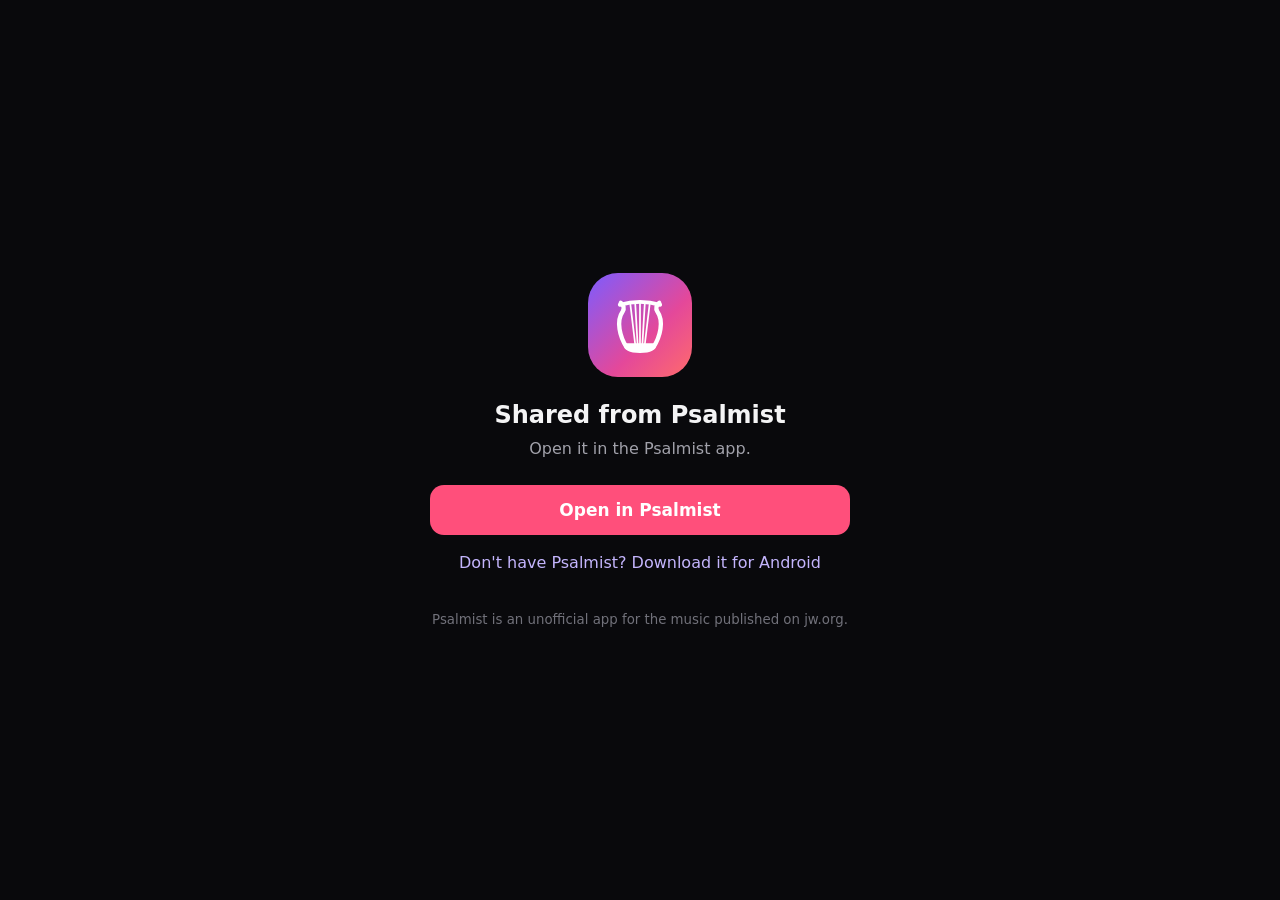
==== open/index.html @ 003439ba "Psalmist links: app verification and share page" ====
<!doctype html>
<html lang="en">
<head>
<meta charset="utf-8">
<meta name="viewport" content="width=device-width, initial-scale=1">
<title>Open in Psalmist</title>
<meta name="description" content="A song, lyric or playlist shared from Psalmist.">
<meta property="og:title" content="Shared from Psalmist">
<meta property="og:description" content="Listen in Psalmist, the app for the music on jw.org.">
<style>
  :root { color-scheme: dark; }
  body { margin: 0; min-height: 100vh; display: grid; place-items: center; padding: 16px; box-sizing: border-box;
         background: #09090C; color: #F4F4F5; font-family: system-ui, -apple-system, "Segoe UI", Roboto, sans-serif; }
  .card { width: 100%; max-width: 420px; text-align: center; }
  .logo { width: 104px; height: 104px; border-radius: 30px; margin: 0 auto 24px;
          background: linear-gradient(135deg, #7C5CFF, #E4489A 60%, #FF6B6B); }
  .logo svg { width: 104px; height: 104px; }
  h1 { font-size: 24px; margin: 0 0 8px; overflow-wrap: anywhere; }
  p { color: #A1A1AA; margin: 0 0 24px; line-height: 1.5; }
  blockquote { margin: 0 0 24px; padding: 16px 18px; border-radius: 14px; background: #18181B; color: #F4F4F5;
               font-size: 18px; line-height: 1.5; font-weight: 600; text-align: left; white-space: pre-line; }
  blockquote:empty { display: none; }
  a.open { display: block; padding: 15px; border-radius: 14px; background: #FF4F7B; color: #fff;
           text-decoration: none; font-weight: 700; font-size: 17px; }
  a.get { display: inline-block; margin-top: 18px; color: #C4B5FD; text-decoration: none; }
  small { display: block; margin-top: 40px; color: #71717A; }
</style>
</head>
<body>
<main class="card">
  <div class="logo" aria-hidden="true">
    <svg viewBox="0 0 108 108" fill="none" stroke="#fff" stroke-linecap="round" stroke-linejoin="round">
      <path d="M33,33 Q54,27 75,33" stroke-width="4"/>
      <path d="M40,77 C33,66 29,50 36,40 C38,37 37,33 34,31" stroke-width="4.5"/>
      <path d="M68,77 C75,66 79,50 72,40 C70,37 71,33 74,31" stroke-width="4.5"/>
      <path d="M38,74 Q38,82 54,82 Q70,82 70,74 Z" fill="#fff" stroke-width="2"/>
      <path d="M44,32.6 L49,74 M49,31.2 L51.5,74 M54,30.8 L54,74 M59,31.2 L56.5,74 M64,32.6 L59,74" stroke-width="1.8"/>
    </svg>
  </div>
  <h1 id="title">Shared from Psalmist</h1>
  <blockquote id="lyric"></blockquote>
  <p id="detail">Open it in the Psalmist app.</p>
  <a class="open" id="open" href="https://github.com/coxy-trophy/psalmist-releases/releases/latest">Open in Psalmist</a>
  <a class="get" href="https://github.com/coxy-trophy/psalmist-releases/releases/latest">Don't have Psalmist? Download it for Android</a>
  <small>Psalmist is an unofficial app for the music published on jw.org.</small>
</main>
<script>
  // Everything is in the link after "#"; nothing is sent anywhere.
  // #s=<song id>&t=<title>[&l=<lyric lines>]  or  #p=<base64url playlist JSON {n,t}>
  // With Psalmist installed, Android opens these links in the app directly and this
  // page isn't shown. It appears only without the app (or in browsers that don't hand off).
  var params = new URLSearchParams(location.hash.slice(1));
  var download = "https://github.com/coxy-trophy/psalmist-releases/releases/latest";
  var title = document.getElementById("title"), detail = document.getElementById("detail");
  if (params.has("p")) {
    try {
      var b64 = params.get("p").replace(/-/g, "+").replace(/_/g, "/");
      var bytes = Uint8Array.from(atob(b64), function (c) { return c.charCodeAt(0); });
      var list = JSON.parse(new TextDecoder().decode(bytes));
      title.textContent = "“" + list.n + "”";
      detail.textContent = list.t.length + " songs, shared from Psalmist.";
    } catch (e) {}
  } else if (params.has("s")) {
    title.textContent = params.get("t") || "A song shared from Psalmist";
    if (params.has("l")) {
      document.getElementById("lyric").textContent = params.get("l");
      detail.textContent = "A lyric shared from Psalmist.";
    } else {
      detail.textContent = "A song shared from Psalmist.";
    }
  }
  if (/Android/i.test(navigator.userAgent) && location.hash.length > 1) {
    var intent = "intent://open?" + location.hash.slice(1) + "#Intent;scheme=psalmist;package=com.hexa.songsplayer;S.browser_fallback_url="
               + encodeURIComponent(download) + ";end";
    document.getElementById("open").href = intent;
  }
</script>
</body>
</html>
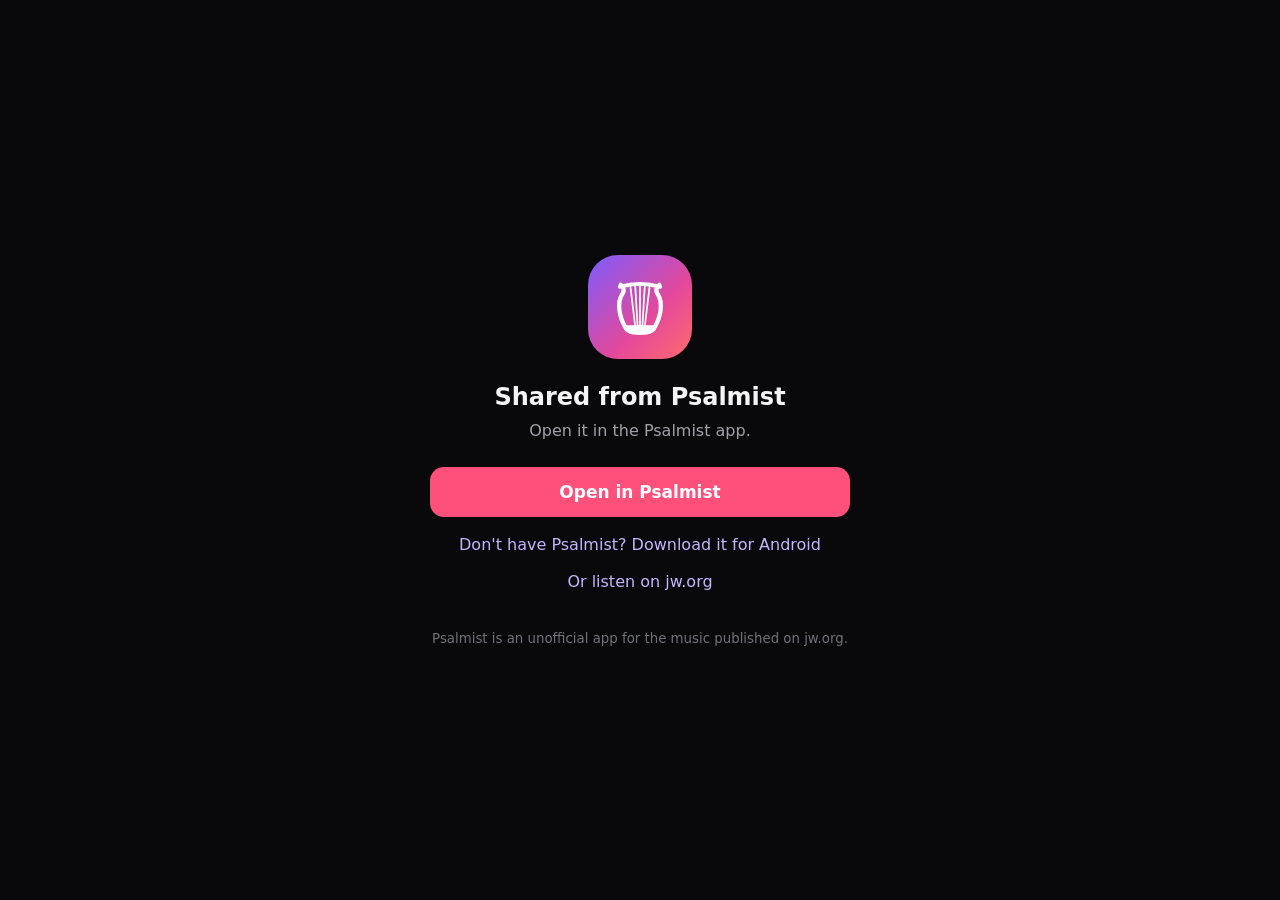
==== commit f8935e05: "Share page: offer the song on jw.org to people without the app" ====
--- a/open/index.html
+++ b/open/index.html
@@ -42,11 +42,12 @@
   <p id="detail">Open it in the Psalmist app.</p>
   <a class="open" id="open" href="https://github.com/coxy-trophy/psalmist-releases/releases/latest">Open in Psalmist</a>
   <a class="get" href="https://github.com/coxy-trophy/psalmist-releases/releases/latest">Don't have Psalmist? Download it for Android</a>
+  <br><a class="get" id="jw" hidden>Or listen on jw.org</a>
   <small>Psalmist is an unofficial app for the music published on jw.org.</small>
 </main>
 <script>
   // Everything is in the link after "#"; nothing is sent anywhere.
-  // #s=<song id>&t=<title>[&l=<lyric lines>]  or  #p=<base64url playlist JSON {n,t}>
+  // #s=<song id>&t=<title>[&l=<lyric lines>][&j=<jw.org document id>]  or  #p=<base64url playlist JSON {n,t}>
   // With Psalmist installed, Android opens these links in the app directly and this
   // page isn't shown. It appears only without the app (or in browsers that don't hand off).
   var params = new URLSearchParams(location.hash.slice(1));
@@ -69,6 +70,11 @@
       detail.textContent = "A song shared from Psalmist.";
     }
   }
+  if (/^\d+$/.test(params.get("j") || "")) {
+    var jw = document.getElementById("jw");
+    jw.href = "https://www.jw.org/finder?docid=" + params.get("j");
+    jw.hidden = false;
+  }
   if (/Android/i.test(navigator.userAgent) && location.hash.length > 1) {
     var intent = "intent://open?" + location.hash.slice(1) + "#Intent;scheme=psalmist;package=com.hexa.songsplayer;S.browser_fallback_url="
                + encodeURIComponent(download) + ";end";
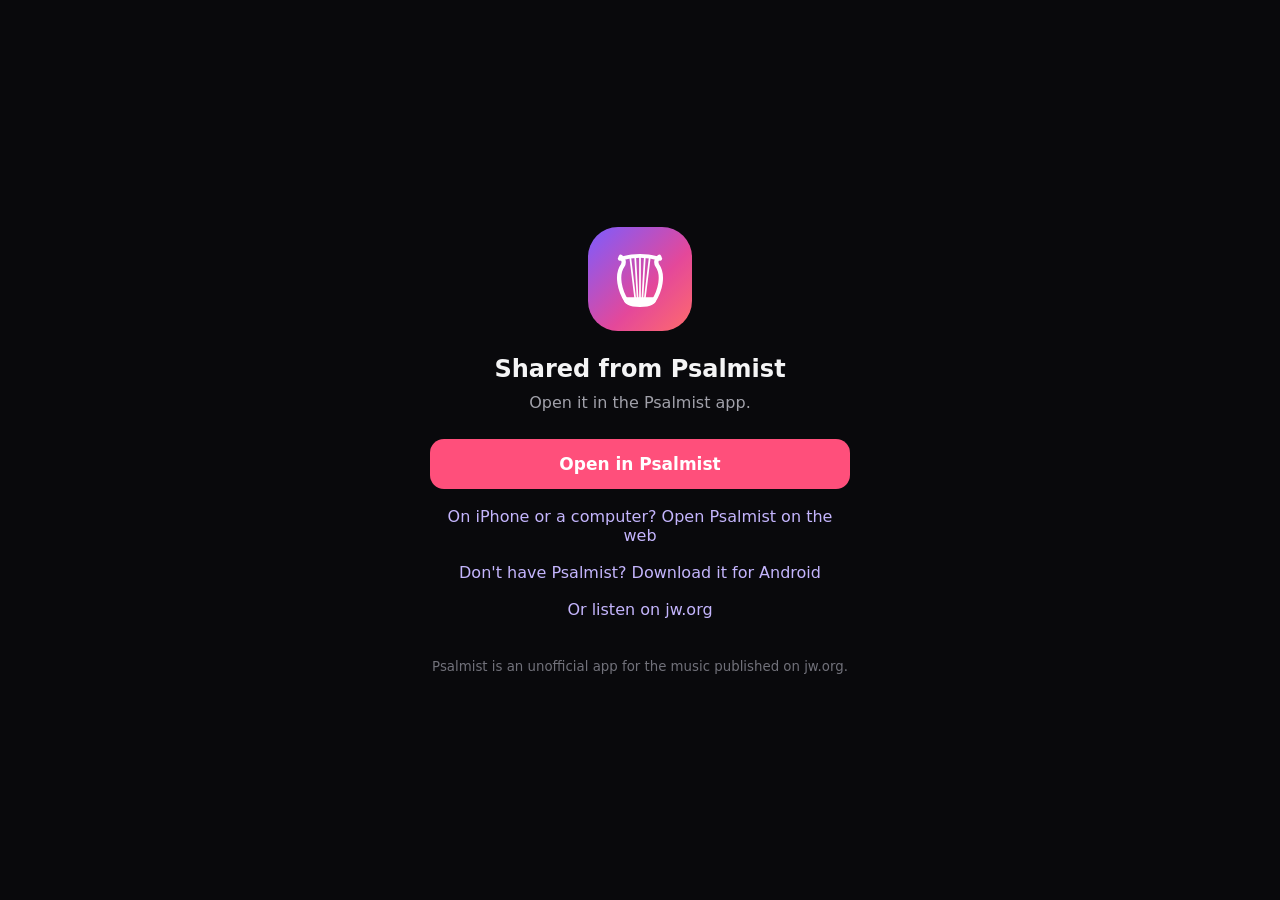
==== commit b6ea74a1: "Psalmist for the web at /app, weekly meeting schedule, share page links to it" ====
--- a/open/index.html
+++ b/open/index.html
@@ -41,7 +41,8 @@
   <blockquote id="lyric"></blockquote>
   <p id="detail">Open it in the Psalmist app.</p>
   <a class="open" id="open" href="https://github.com/coxy-trophy/psalmist-releases/releases/latest">Open in Psalmist</a>
-  <a class="get" href="https://github.com/coxy-trophy/psalmist-releases/releases/latest">Don't have Psalmist? Download it for Android</a>
+  <a class="get" id="web" href="/app/" hidden>On iPhone or a computer? Open Psalmist on the web</a>
+  <br><a class="get" href="https://github.com/coxy-trophy/psalmist-releases/releases/latest">Don't have Psalmist? Download it for Android</a>
   <br><a class="get" id="jw" hidden>Or listen on jw.org</a>
   <small>Psalmist is an unofficial app for the music published on jw.org.</small>
 </main>
@@ -75,6 +76,13 @@
     jw.href = "https://www.jw.org/finder?docid=" + params.get("j");
     jw.hidden = false;
   }
+  // Not Android: the web version of Psalmist opens the same link.
+  if (!/Android/i.test(navigator.userAgent)) {
+    var web = document.getElementById("web");
+    web.href = "/app/#/open?" + location.hash.slice(1);
+    web.hidden = false;
+    document.getElementById("open").href = web.href;
+  }
   if (/Android/i.test(navigator.userAgent) && location.hash.length > 1) {
     var intent = "intent://open?" + location.hash.slice(1) + "#Intent;scheme=psalmist;package=com.hexa.songsplayer;S.browser_fallback_url="
                + encodeURIComponent(download) + ";end";
